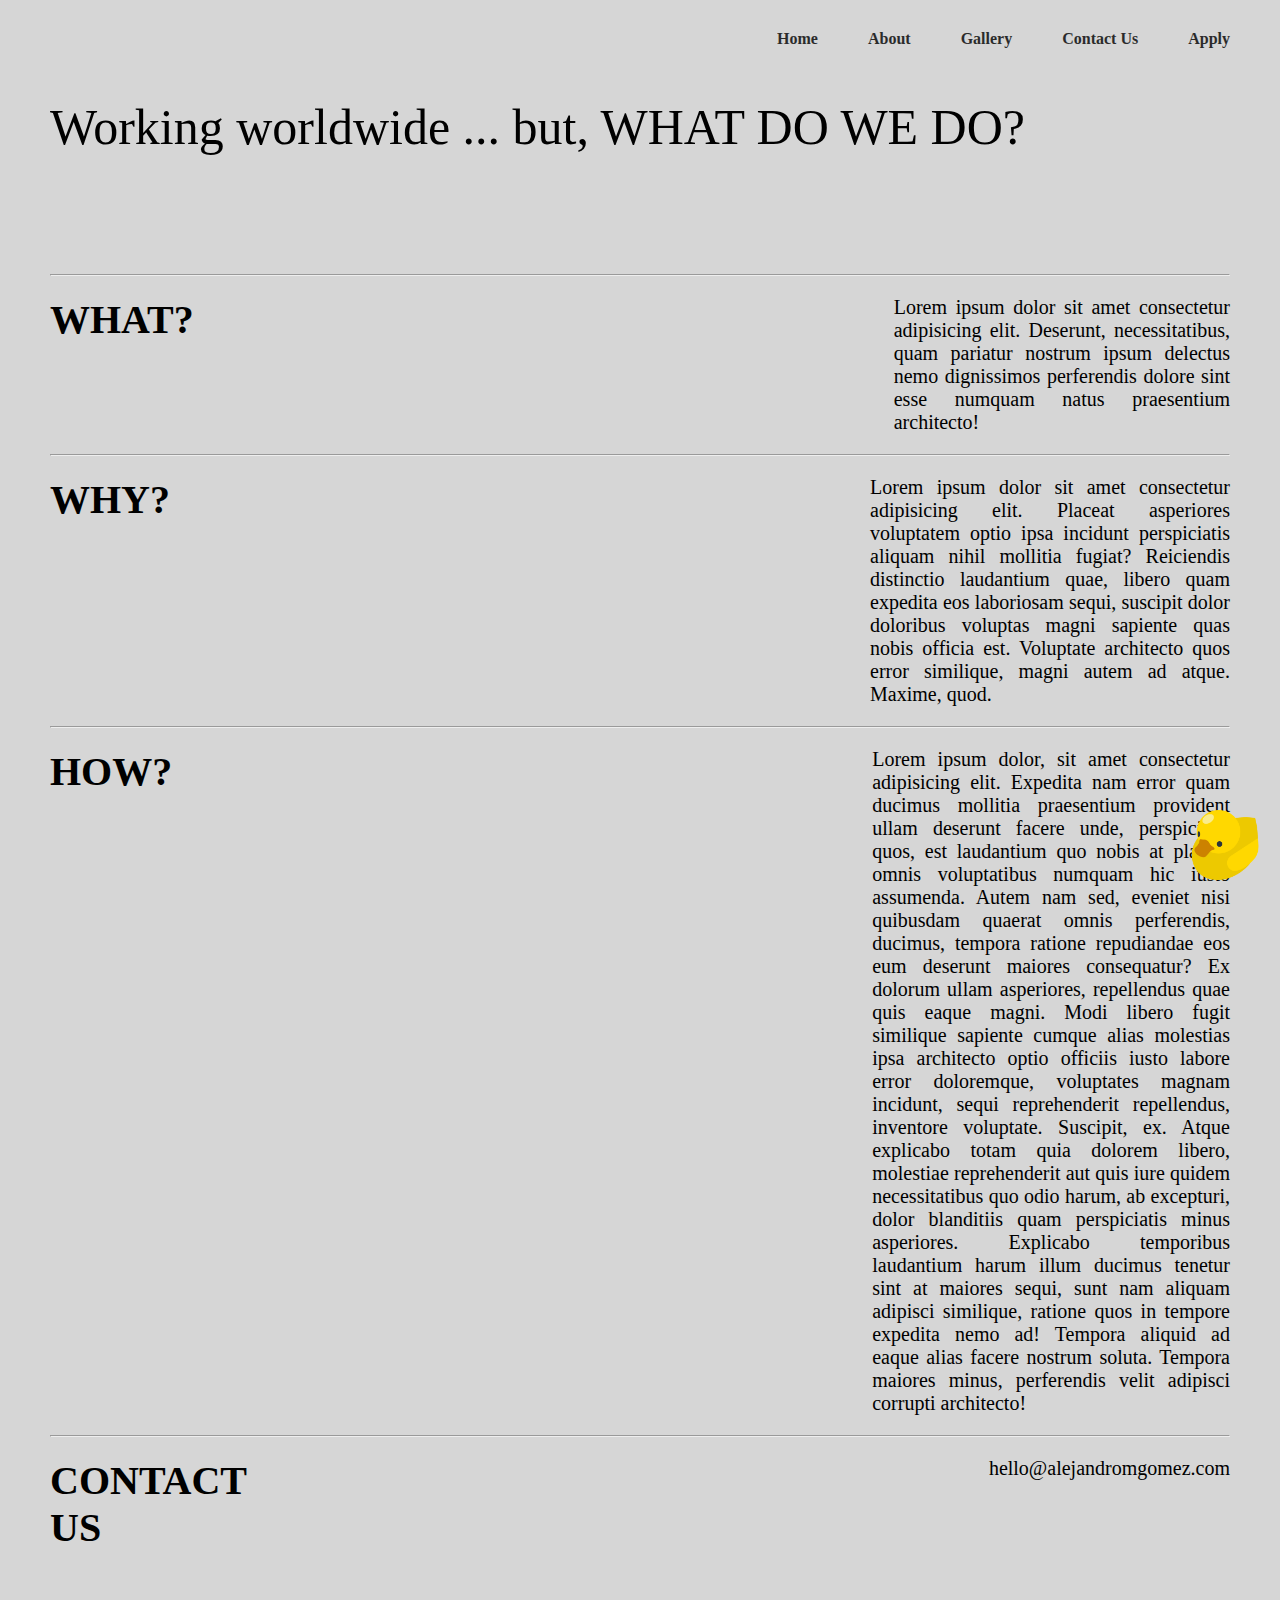
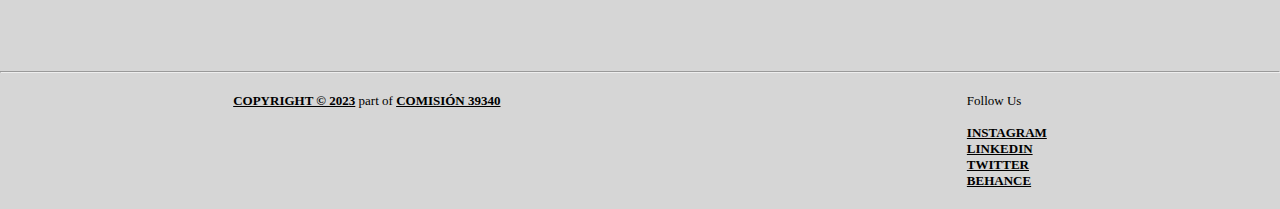
==== Secciones/about.html @ 1611b283 "Github upload" ====
<!DOCTYPE html>
<html lang="en">

<head>
    <meta charset="UTF-8">
    <meta http-equiv="X-UA-Compatible" content="IE=edge">
    <meta name="viewport" content="width=device-width, initial-scale=1.0">
    <link rel="stylesheet" href="../css/style.css">
    <link rel="preconnect" href="https://fonts.googleapis.com">
    <link rel="preconnect" href="https://fonts.gstatic.com" crossorigin>
    <link href="https://fonts.googleapis.com/css2?family=Inter:wght@400;700&display=swap" rel="stylesheet">
    <title>Alejandro M. Gómez | ABOUT</title>
</head>

<body>
    <header>
        <nav>
            <!-- <a href="./index.html"><img src="" alt="Logo" width="" height=""></a> -->
            <ul class="ul-padre">
                <li class="ul-hijo"><a href="../index.html">Home</a></li>
                <li class="ul-hijo"><a href="./about.html">About</a></li>
                <li class="ul-hijo"><a href="./gallery.html">Gallery</a></li>
                <li class="ul-hijo"><a href="./contact-us.html">Contact Us</a></li>
                <li class="ul-hijo"><a href="./jobs.html">Apply</a></li>
            </ul>
        </nav>
    </header>
    <main>
        <div class="texto-inicial-general">
            <h5>Working worldwide ... but, WHAT DO WE DO?
            </h5>
        </div>
        <br>
        <div class="AboutFlex">
            <hr>
            <div class="QuestionsFlex">
                <div>WHAT?</div>
                <div class="AnswersFlex">Lorem ipsum dolor sit amet consectetur adipisicing elit. Deserunt,
                    necessitatibus, quam pariatur
                    nostrum ipsum delectus nemo dignissimos perferendis dolore sint esse numquam natus praesentium
                    architecto!</div>
            </div>
            <hr>
            <div class="QuestionsFlex">
                <div>WHY?</div>
                <div class="AnswersFlex">Lorem ipsum dolor sit amet consectetur adipisicing elit. Placeat asperiores
                    voluptatem optio ipsa
                    incidunt perspiciatis aliquam nihil mollitia fugiat? Reiciendis distinctio laudantium quae,
                    libero
                    quam expedita eos laboriosam sequi, suscipit dolor doloribus voluptas magni sapiente quas nobis
                    officia est. Voluptate architecto quos error similique, magni autem ad atque. Maxime, quod.
                </div>
            </div>
            <hr>
            <div class="QuestionsFlex">
                <div>HOW?</div>
                <div class="AnswersFlex">Lorem ipsum dolor, sit amet consectetur adipisicing elit. Expedita nam
                    error quam ducimus mollitia
                    praesentium provident ullam deserunt facere unde, perspiciatis quos, est laudantium quo nobis at
                    placeat omnis voluptatibus numquam hic iusto assumenda. Autem nam sed, eveniet nisi quibusdam
                    quaerat omnis perferendis, ducimus, tempora ratione repudiandae eos eum deserunt maiores
                    consequatur? Ex dolorum ullam asperiores, repellendus quae quis eaque magni. Modi libero fugit
                    similique sapiente cumque alias molestias ipsa architecto optio officiis iusto labore error
                    doloremque, voluptates magnam incidunt, sequi reprehenderit repellendus, inventore voluptate.
                    Suscipit, ex. Atque explicabo totam quia dolorem libero, molestiae reprehenderit aut quis iure
                    quidem necessitatibus quo odio harum, ab excepturi, dolor blanditiis quam perspiciatis minus
                    asperiores. Explicabo temporibus laudantium harum illum ducimus tenetur sint at maiores sequi,
                    sunt
                    nam aliquam adipisci similique, ratione quos in tempore expedita nemo ad! Tempora aliquid ad
                    eaque
                    alias facere nostrum soluta. Tempora maiores minus, perferendis velit adipisci corrupti
                    architecto!
                </div>
            </div>
            <hr>
            <div class="QuestionsFlex">
                <div>CONTACT US</div>
                <div class="AnswersFlex">hello@alejandromgomez.com</div>
            </div>
        </div>
        <div>
            <img id="contacto" src="../Recursos/Imagenes/rubber-duck.png" alt="Botón de contacto"
                onclick="window.location.href='contact-us.html'">
        </div>
    </main>
    <footer>
        <hr>
        <div class="UlFooterFlex">
            <div>
                <ul class="UlFooter2">
                    <li><span class="FooterNegrita">COPYRIGHT &copy 2023</span> part of <span
                            class="FooterNegrita">COMISIÓN
                            39340</span></li>
                </ul>
            </div>
            <div>
                <ul class="UlFooter3">
                    <li>Follow Us</li>
                    <br>
                    <li class="FooterNegrita"><a href="#" target="_blank">INSTAGRAM</a></li>
                    <li class="FooterNegrita"><a href="#" target="_blank">LINKEDIN</a></li>
                    <li class="FooterNegrita"><a href="#" target="_blank">TWITTER</a></li>
                    <li class="FooterNegrita"><a href="#" target="_blank">BEHANCE</a></li>
                </ul>
            </div>
        </div>
    </footer>
</body>

</html>
---- css/style.css ----
/* Reseteo */
* {
    margin: 0;
    padding: 0;
}

/* Fuentes */

/* CÓDIGO */
/* General */  
body {
    background-color: #d6d6d6;
    z-index: -1;
}

/* LOGO */

/* HEADER & NAV BAR*/
.ul-padre {
    display: flex;
    flex-direction: row;
    flex-wrap: nowrap;
    justify-content: flex-end;
    margin-right: 50px;
    margin-left: 50px;
    margin-top: 30px;
    margin-bottom: 30px;
    font-family: 'Emilea';
    font-weight: bold;
    align-items: center;
    opacity: 80%;
}

.ul-hijo {
    margin-left: 50px;
    list-style: none;
    transition: transform 0.5s ease;
}

.ul-hijo:hover {
    transform: scale(1.3);
}

a {
    text-decoration: none;
    color: #000000;
}


/* GALERÍA HOME */
.contenedor-home {
    margin: 0 auto;
    width: 100%;
}

.contenedor-home-txt {
    animation: myAnim 2s ease 0s 1 normal forwards;
}

h1 {
    position: relative;
    font-family: 'Emilea';
    font-size: 50px;
    font-weight: normal;
    text-align: left;
    color: #000000;
    margin-top: 50px;
    margin-left: 50px;
    margin-right: 50px;
    margin-bottom: 0px;
}

.galeria-home {
    display: flex;
    flex-direction: row;
    width: 100%;
    height: 38vh;
    position: absolute;
    bottom: 0;
    animation: myAnim 2s ease 0s 1 normal forwards;
}

.imagen {
    flex: 1;
    height: 100%;
    background-position: center;
    background-size: cover;
    background-repeat: none;
    transition: flex 1.2s ease;
}

.imagen:hover {
    flex: 7;
}

/* Imágenes */
.imagen-1 {
    background-image: url(../Recursos/Imagenes/ELAIA005.jpg);
}

.imagen-3 {
    background-image: url(../Recursos/Imagenes/Fachada\ patio\ aerea.jpg);
}

.imagen-4 {
    background-image: url(../Recursos/Imagenes/001_PNG.png);
}

.imagen-5 {
    background-image: url(../Recursos/Imagenes/CAM001_Behance.jpg);
}

.imagen-6 {
    background-image: url(../Recursos/Imagenes/CAM001_DAY_Behance.jpg);
}

.imagen-9 {
    background-image: url(../Recursos/Imagenes/CAM005_Behance.jpg);
}

.imagen-10 {
    background-image: url(../Recursos/Imagenes/SUITE.jpg);
}

/* GRID GALERIA */
.grid-padre {
    display: grid;
    grid-auto-columns: 1fr;
    grid-template-columns: 1fr 1fr 1fr 1fr 1fr;
    grid-template-rows: 380px 380px 380px 380px 380px 380px;
    gap: 0px 0px;
}

.h2 {
    font-family: 'Emilea';
    display: flex;
    flex-direction: column;
    justify-content: center;
    align-items: center;
}

.h3 {
    font-family: 'Emilea';
    display: flex;
    flex-direction: column;
    justify-content: center;
    align-items: center;
}

.h3-tour {
    font-family: 'Emilea';
    display: flex;
    flex-direction: column;
    justify-content: center;
    align-items: center;
}

.grid-imagen {
    object-fit: cover;
    height: 100%;
    width: 100%;
    transition: transform 0.5s ease;
    animation: myAnim 2s ease 0s 1 normal forwards;
}

.grid-imagen:hover {
    filter: grayscale(100%);
}

/* GRID FORMULARIO */
.grid-contacto {
    display: grid;
    grid-template-columns: 100%;
    grid-template-rows: 100%;
    grid-auto-columns: 1fr;
    gap: 0px 0px;
    grid-auto-flow: row;
    grid-template-areas:
        "formulario";
}

.formulario {
    display: flex;
    flex-direction: column;
    align-items: center;
    font-family: 'Emilea';
    font-size: 15px;
    font-weight: normal;
    text-align: left;
    text-transform: uppercase;
    animation: myAnim 2s ease 0s 1 normal forwards;
}

h2 {
    font-size: 12px;
    font-weight: lighter;
    opacity: 50%;
}

p {
    padding-top: 10px;
    transition: transform 0.5s ease;
}

p:hover {
    transform: scale(1.1);
}

.p {
    padding-top: 10px;
    transition: transform 0.5s ease;
}

.p:hover {
    transform: scale(1.1);
}

.h1-contacto {
    position: relative;
    font-family: 'Emilea';
    font-size: 50px;
    font-weight: normal;
    text-align: justify;
    color: #000000;
    margin-top: 200px;
    margin-left: 50px;
    margin-right: 50px;
    margin-bottom: 0px;

    transition: transform 0.5s ease;
}

.h1-contacto:hover {
    transform: scale(1.1);
}

.formulario h2 {
    margin-top: 10px;
    padding-top: 50px;
}

/* Imágenes Contact */
.imgs-contact-1 {
    position: fixed;
    bottom: 260px;
    right: 200px;
    z-index: 9999;
    max-width: 500px;
}

.imgs-contact-2 {
    position: fixed;
    bottom: 400px;
    right: 1650px;
    z-index: 9999;
    max-width: 330px;
}

.imgs-contact-3 {
    position: fixed;
    bottom: -60px;
    right: 1200px;
    z-index: 9999;
    max-width: 500px;
}

.imgs-contact-4 {
    position: fixed;
    bottom: 500px;
    right: 1375px;
    z-index: 9999;
    max-width: 350px;
}

.imgs-contact-5 {
    position: fixed;
    bottom: 150px;
    right: -100px;
    z-index: 9999;
    max-width: 350px;
}

/* Animations */
.imgs-contact-1,
.imgs-contact-2,
.imgs-contact-3,
.imgs-contact-4,
.imgs-contact-5 {
    z-index: 9999;
    animation: myAnim 3s ease 0s 1 normal forwards;
}

.imgs-contact-1:hover {
    filter: grayscale(100%);
}

.imgs-contact-2:hover {
    filter: grayscale(100%);
}

.imgs-contact-3:hover {
    filter: grayscale(100%);
}

.imgs-contact-4:hover {
    filter: grayscale(100%);
}

.imgs-contact-5:hover {
    filter: grayscale(100%);
}




/* Unicode */
/* \2192 */

.link {
    text-align: center;
}

.link:hover:before {
    content: "";
    display: inline-block;
    width: 15px;
    /* ajusta el ancho de la imagen */
    height: 15px;
    /* ajusta la altura de la imagen */
    margin-right: 10px;
    /* ajusta la distancia entre la imagen y el texto */
    background-image: url(../Recursos/Imagenes/behance15px.png);
    /* ruta a tu imagen del logo de Behance */
    opacity: 50%;
}

.link-instagram {
    text-align: center;
}

.link-instagram:hover:before {
    content: "";
    display: inline-block;
    width: 15px;
    /* ajusta el ancho de la imagen */
    height: 15px;
    /* ajusta la altura de la imagen */
    margin-right: 10px;
    /* ajusta la distancia entre la imagen y el texto */
    background-image: url(../Recursos/Imagenes/instagram15px.png);
    /* ruta a tu imagen del logo de Behance */
    opacity: 50%;
}


/* FOOTER */
.UlFooter {
    font-family: 'Emilea';
    font-size: small;
    font-weight: bold;
    margin-top: 20px;
    margin-bottom: 20px;
    text-align: center;
    position: relative;
    bottom: 0;
}

.UlFooterFlex {
    display: flex;
    flex-direction: row;
    justify-content: space-around;
}

.UlFooter2 {
    display: flex;
    flex-direction: row;
    justify-content: space-evenly;
    font-family: 'Emilea';
    list-style: none;
    font-size: small;
    margin-top: 20px;
    margin-bottom: 20px;
    animation: myAnim 2s ease 0s 1 normal forwards;
}

.UlFooter3 {
    font-family: 'Emilea';
    list-style: none;
    font-size: small;
    margin-top: 20px;
    margin-bottom: 20px;
    animation: myAnim 2s ease 0s 1 normal forwards;
}

.FooterNegrita {
    font-weight: bolder;
    text-decoration: underline;
    transition: transform 0.5s ease;
}

.FooterNegrita:hover {
    transform: scale(1.1);
}

.FooterIndex {
    padding-top: 100px;
    animation: myAnim 2s ease 0s 1 normal forwards;
}

#contacto {
    position: fixed;
    bottom: 20px;
    right: 20px;
    cursor: pointer;
    z-index: 9999;
    width: 70px;
    height: 70px;
    transition: transform 0.5s ease;
}

#contacto:hover {
    transform: scale(1.2);
}


/* APPLY */
.wrapper {
    height: 80vh;
    /*This part is important for centering*/
    display: grid;
    place-items: center;
}

.typing-demo {
    width: 20ch;
    animation: typing 3s steps(22), blink .5s step-end infinite alternate;
    white-space: nowrap;
    overflow: hidden;
    border-right: 3px solid;
    font-family: 'Emilea';
    font-size: 3em;
    font-weight: 500;
}

.cara-triste:hover::before {
    content: "😭";
}


/* ABOUT */

h5 {
    font-weight: lighter;
    padding-top: 20px;
    font-size: 50px;
}

.texto-hover-cambio {
    grid-area: design;
    font-family: 'Emilea';
    font-weight: lighter;
    font-size: 40px;
    text-align: center;
    color: white;
    padding-top: 73px;
    transition: transform 0.5s ease;
}

.texto-hover-cambio:hover {
    transform: scale(1.3);
}

.AboutFlex {
    display: flex;
    flex-direction: column;
    margin-left: 50px;
    margin-right: 50px;
    margin-top: 100px;
    margin-bottom: 100px;
    font-family: 'Emilea';
    animation: myAnim 2s ease 0s 1 normal forwards;
}

.QuestionsFlex {
    display: flex;
    justify-content: space-between;
    align-items: flex-start;
    margin-top: 20px;
    margin-bottom: 20px;
    font-size: 40px;
    font-weight: bolder;
    transition: transform 0.5s ease;
}

.QuestionsFlex:hover {
    transform: scale(1.02);
}

.AnswersFlex {
    margin-left: 700px;
    text-align: justify;
    font-size: 20px;
    font-weight: lighter;
}

.texto-inicial-general {
    grid-area: texto-inicial-general;
    font-family: 'Emilea';
    font-weight: lighter;
    font-size: 100px;
    display: flex;
    flex-direction: row;
    padding-left: 50px;
    animation: myAnim 2s ease 0s 1 normal forwards;
}

.h4 {
    display: flex;
    flex-direction: row;
    font-family: 'Emilea';
    font-size: 40px;
    text-align: left;
    font-weight: lighter;
    color: aliceblue;
    padding: 350px 30px 50px 50px;
}


/* KEYFRAMES */
@keyframes myAnim {
    0% {
        transform: scale(0.5);
    }

    100% {
        transform: scale(1);
    }
}

@keyframes typing {
    from {
        width: 0
    }
}

@keyframes blink {
    50% {
        border-color: transparent
    }
}
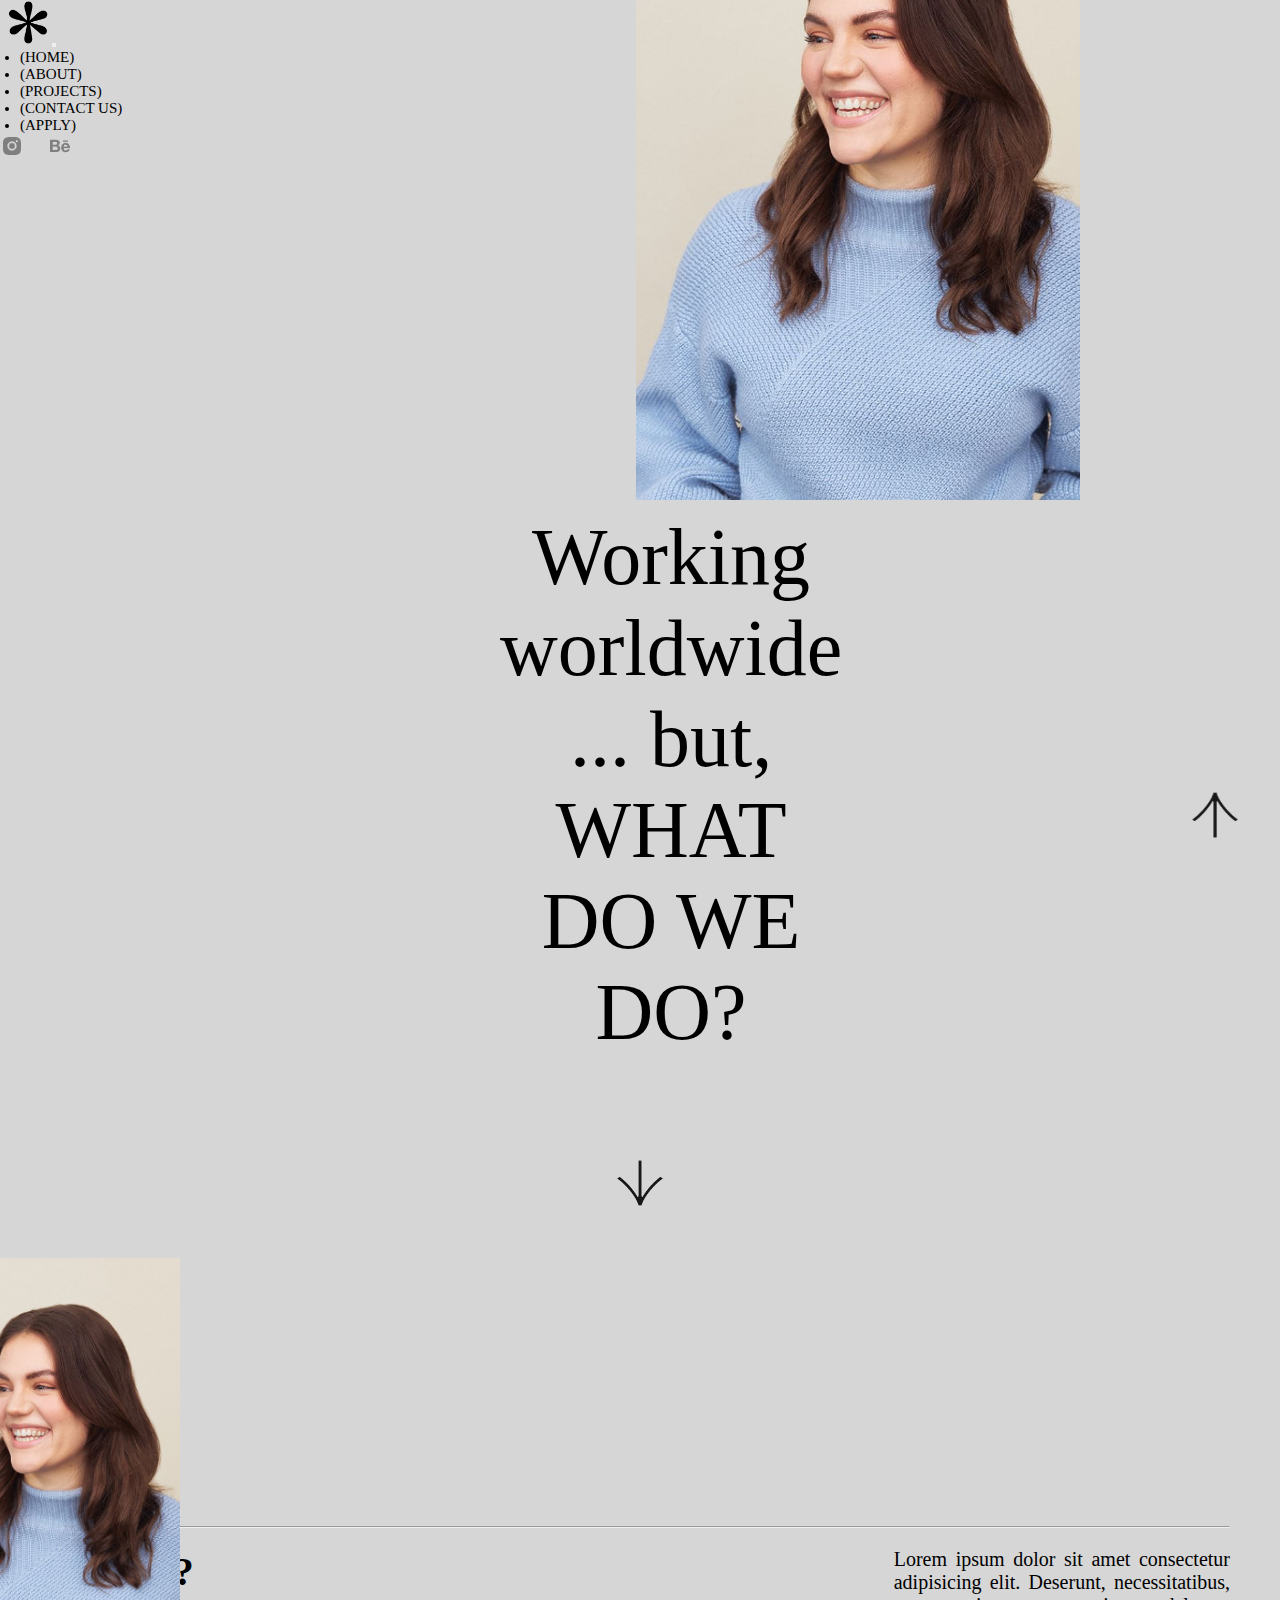
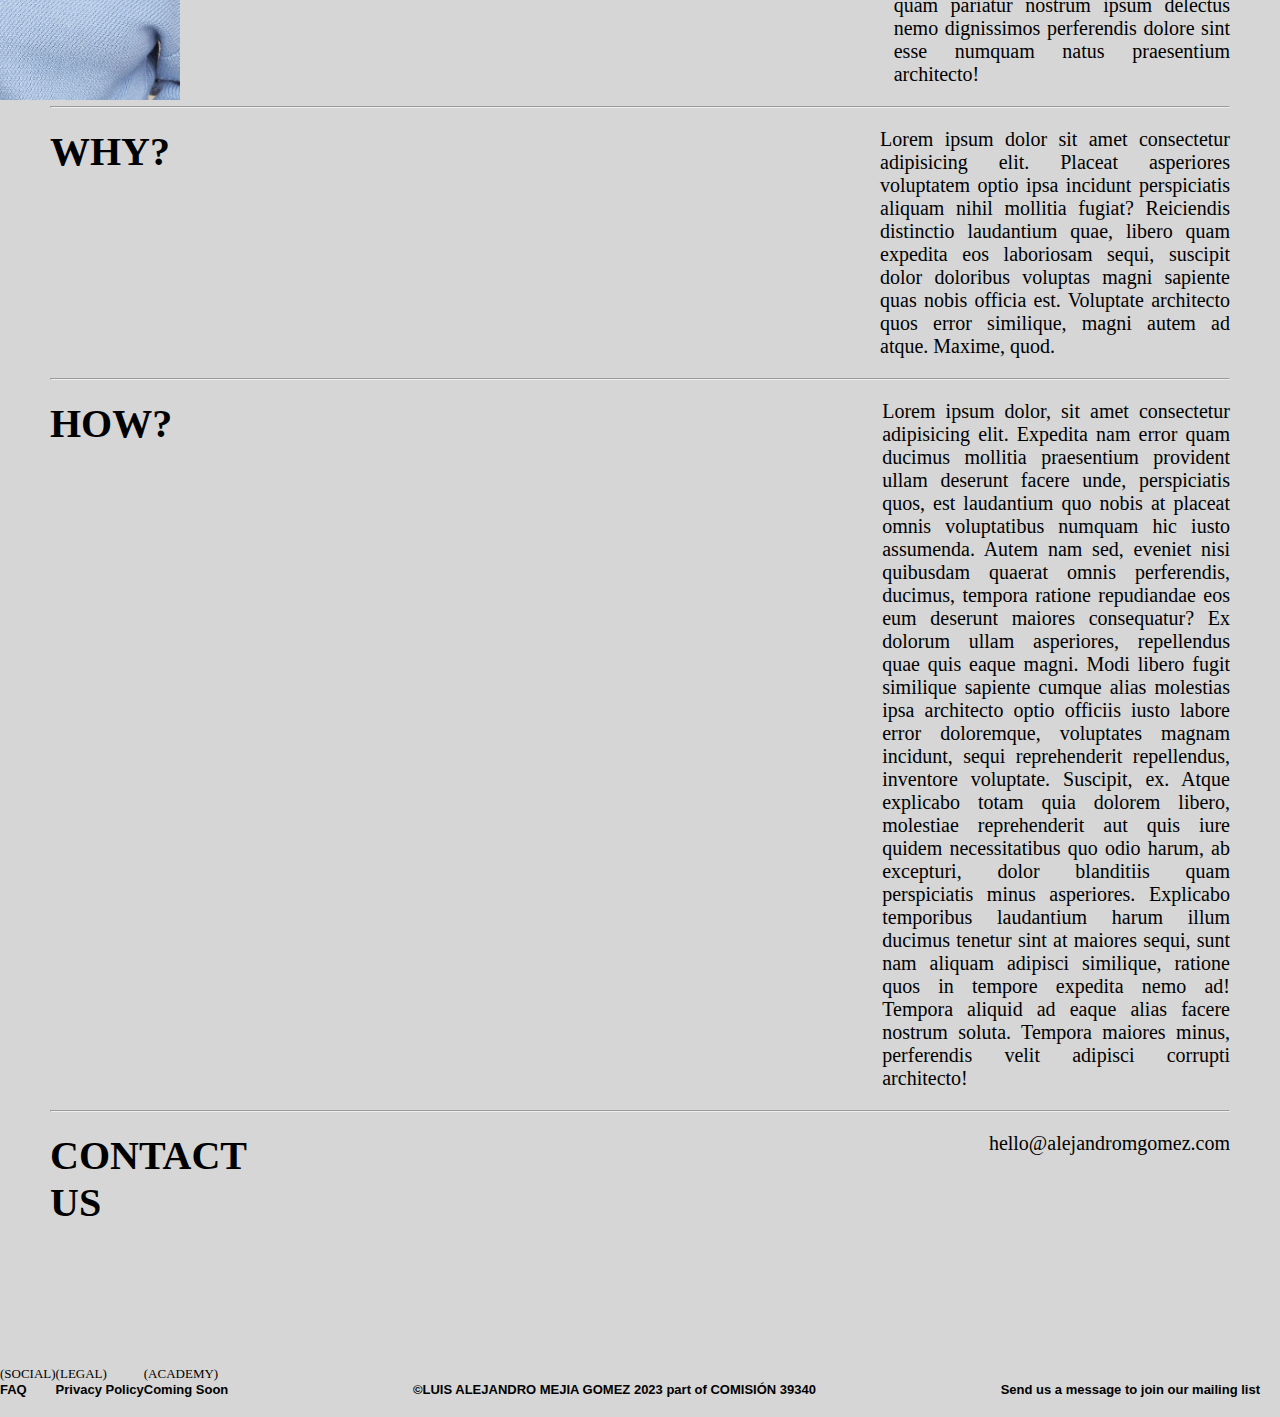
==== commit ce3f7089: "Actualizacion de HTML & CSS" ====
--- a/Secciones/about.html
+++ b/Secciones/about.html
@@ -9,29 +9,73 @@
     <link rel="preconnect" href="https://fonts.googleapis.com">
     <link rel="preconnect" href="https://fonts.gstatic.com" crossorigin>
     <link href="https://fonts.googleapis.com/css2?family=Inter:wght@400;700&display=swap" rel="stylesheet">
-    <title>Alejandro M. Gómez | ABOUT</title>
+    <link href="https://cdn.jsdelivr.net/npm/bootstrap@5.3.0-alpha3/dist/css/bootstrap.min.css" rel="stylesheet"
+        integrity="sha384-KK94CHFLLe+nY2dmCWGMq91rCGa5gtU4mk92HdvYe+M/SXH301p5ILy+dN9+nJOZ" crossorigin="anonymous">
+    <title>(ABOUT)</title>
 </head>
 
 <body>
     <header>
-        <nav>
-            <!-- <a href="./index.html"><img src="" alt="Logo" width="" height=""></a> -->
-            <ul class="ul-padre">
-                <li class="ul-hijo"><a href="../index.html">Home</a></li>
-                <li class="ul-hijo"><a href="./about.html">About</a></li>
-                <li class="ul-hijo"><a href="./gallery.html">Gallery</a></li>
-                <li class="ul-hijo"><a href="./contact-us.html">Contact Us</a></li>
-                <li class="ul-hijo"><a href="./jobs.html">Apply</a></li>
-            </ul>
-        </nav>
+        <div id="sobre-nosotros-inicio">
+            <nav class="navbar navbar-expand-lg bg-body-tertiary">
+                <div class="container-fluid">
+                    <a class="navbar-brand burger-txt" href="../index.html">&nbsp;&nbsp;<img
+                            src="../Recursos/Imagenes/Asterisco.png" class="rotate" alt="" width="40px"></a>
+                    <button class="navbar-toggler" type="button" data-bs-toggle="collapse" data-bs-target="#navbarText"
+                        aria-controls="navbarText" aria-expanded="false" aria-label="Toggle navigation">
+                        <span class="navbar-toggler-icon"></span>
+                    </button>
+                    <div class="collapse navbar-collapse" id="navbarText">
+                        <ul class="navbar-nav me-auto mb-2 mb-lg-0 burger-txt-sls">
+                            <li class="nav-item">
+                                <a class="nav-link active" aria-current="page" href="../index.html">(HOME)</a>
+                            </li>
+                            <li class="nav-item">
+                                <a class="nav-link" href="./about.html">(ABOUT)</a>
+                            </li>
+                            <li class="nav-item">
+                                <a class="nav-link" href="./projects.html">(PROJECTS)</a>
+                            </li>
+                            <li class="nav-item">
+                                <a class="nav-link" href="./contact-us.html">(CONTACT US)</a>
+                            </li>
+                            <li class="nav-item">
+                                <a class="nav-link" href="./jobs.html">(APPLY)</a>
+                            </li>
+                        </ul>
+                        <span class="navbar-text">
+                            <a href="https://www.instagram.com/domo.studio/" class="burger-icons" target="_blank"><img
+                                    src="[data-uri]" /></a>
+                            <a href="https://www.behance.net/domostco" class="burger-icons"><img
+                                    src="[data-uri]" /></a>
+                        </span>
+                    </div>
+                </div>
+            </nav>
+        </div>
     </header>
     <main>
+        <div>
+            <div>
+                <img src="../Recursos/Imagenes/Team Member 01.JPG" class="imgs-contact-9" alt="Team Member 01">
+            </div>
+            <div>
+                <img src="../Recursos/Imagenes/Team Member 02.JPG" class="imgs-contact-7" alt="Team Member 02">
+            </div>
+            <div>
+                <img src="../Recursos/Imagenes/Team Member 01.JPG" class="imgs-contact-8" alt="Team Member 03">
+            </div>
+        </div>
         <div class="texto-inicial-general">
-            <h5>Working worldwide ... but, WHAT DO WE DO?
-            </h5>
+            <h1 class="contenedor-home-txt-about">Working worldwide ... but, WHAT DO WE DO?
+            </h1>
+        </div>
+        <div class="contenedor-arrow">
+            <a href="#sobre-nosotros" class="arrow-about"><img src="../Recursos/Imagenes/ARROW.png" alt="" width="50px"
+                    height="50px"></a>
         </div>
         <br>
-        <div class="AboutFlex">
+        <div class="AboutFlex" id="sobre-nosotros">
             <hr>
             <div class="QuestionsFlex">
                 <div>WHAT?</div>
@@ -42,7 +86,7 @@
             </div>
             <hr>
             <div class="QuestionsFlex">
-                <div>WHY?</div>
+                <div>WHY?&nbsp;</div>
                 <div class="AnswersFlex">Lorem ipsum dolor sit amet consectetur adipisicing elit. Placeat asperiores
                     voluptatem optio ipsa
                     incidunt perspiciatis aliquam nihil mollitia fugiat? Reiciendis distinctio laudantium quae,
@@ -53,7 +97,7 @@
             </div>
             <hr>
             <div class="QuestionsFlex">
-                <div>HOW?</div>
+                <div>HOW?&nbsp;</div>
                 <div class="AnswersFlex">Lorem ipsum dolor, sit amet consectetur adipisicing elit. Expedita nam
                     error quam ducimus mollitia
                     praesentium provident ullam deserunt facere unde, perspiciatis quos, est laudantium quo nobis at
@@ -75,36 +119,59 @@
             <hr>
             <div class="QuestionsFlex">
                 <div>CONTACT US</div>
-                <div class="AnswersFlex">hello@alejandromgomez.com</div>
+                <div class="AnswersFlex"><a class="bootstrap-foot" href="mailto:hello@alejandromgomez.com">hello@alejandromgomez.com</a></div>
             </div>
         </div>
         <div>
-            <img id="contacto" src="../Recursos/Imagenes/rubber-duck.png" alt="Botón de contacto"
-                onclick="window.location.href='contact-us.html'">
+            <a href="#sobre-nosotros-inicio" id="contacto"><img src="../Recursos/Imagenes/ARROW UP.png"
+                    alt="Volver Arriba" width="50px" height="50px"></a>
+        </div>
+        <div>
+            <a href="https://www.youtube.com/watch?v=GBIIQ0kP15E&ab_channel=SheeshBruhSubscribeBro" target="_blank"><img
+                    class="meme" src="../Recursos/Imagenes/Black label.png" alt="Meme"></a>
         </div>
     </main>
     <footer>
-        <hr>
-        <div class="UlFooterFlex">
-            <div>
-                <ul class="UlFooter2">
-                    <li><span class="FooterNegrita">COPYRIGHT &copy 2023</span> part of <span
-                            class="FooterNegrita">COMISIÓN
-                            39340</span></li>
-                </ul>
+        <div class="UlFooterMasterFlex">
+            <div class="UlFooterFlex">
+                <div>
+                    <ul class="UlFooter3">
+                        <li>(SOCIAL)</li>
+                        <li class="NegritaFooter">FAQ</li>
+                    </ul>
+                </div>
+                <div>
+                    <ul class="UlFooter3">
+                        <li>(LEGAL)</li>
+                        <li class="NegritaFooter">Privacy Policy</li>
+                    </ul>
+                </div>
+                <div>
+                    <ul class="UlFooter3">
+                        <li>(ACADEMY)</li>
+                        <li class="NegritaFooter">Coming Soon</li>
+                    </ul>
+                </div>
             </div>
-            <div>
-                <ul class="UlFooter3">
-                    <li>Follow Us</li>
-                    <br>
-                    <li class="FooterNegrita"><a href="#" target="_blank">INSTAGRAM</a></li>
-                    <li class="FooterNegrita"><a href="#" target="_blank">LINKEDIN</a></li>
-                    <li class="FooterNegrita"><a href="#" target="_blank">TWITTER</a></li>
-                    <li class="FooterNegrita"><a href="#" target="_blank">BEHANCE</a></li>
-                </ul>
+            <div class="UlFooterFlex2">
+                <div>
+                    <ul class="UlFooter2">
+                        <li class="NegritaFooter">&copy;LUIS ALEJANDRO MEJIA GOMEZ 2023 part of COMISIÓN 39340</li>
+                    </ul>
+                </div>
+            </div>
+            <div class="UlFooterFlex3">
+                <div>
+                    <ul class="UlFooter2">
+                        <li class="NegritaFooter">Send us a message to join our mailing list</li>
+                    </ul>
+                </div>
             </div>
         </div>
     </footer>
+    <script src="https://cdn.jsdelivr.net/npm/bootstrap@5.3.0-alpha3/dist/js/bootstrap.bundle.min.js"
+        integrity="sha384-ENjdO4Dr2bkBIFxQpeoTz1HIcje39Wm4jDKdf19U8gI4ddQ3GYNS7NTKfAdVQSZe"
+        crossorigin="anonymous"></script>
 </body>
 
 </html>--- a/css/style.css
+++ b/css/style.css
@@ -7,13 +7,38 @@
 /* Fuentes */
 
 /* CÓDIGO */
-/* General */  
+/* General */
 body {
     background-color: #d6d6d6;
     z-index: -1;
+    cursor: url('../Recursos/Imagenes/Dot.png'), auto;
 }
 
 /* LOGO */
+
+
+/* BOOTSTRAP EDIT */
+.burger-txt {
+    font-family: 'Emilea';
+    font-weight: bold;
+}
+
+.burger-txt-sls {
+    font-family: 'Emiliea';
+    font-weight: lighter;
+    font-size: 15px;
+}
+
+.burger-icons {
+    opacity: 40%;
+    padding-right: 20px;
+}
+
+.nav-item {
+    margin-left: 20px;
+    margin-right: 20px;
+}
+
 
 /* HEADER & NAV BAR*/
 .ul-padre {
@@ -46,15 +71,60 @@
     color: #000000;
 }
 
+.rotate {
+    animation: rotate 3s infinite linear;
+}
+
+@keyframes rotate {
+    0% {
+        transform: rotate(0deg);
+    }
+
+    100% {
+        transform: rotate(360deg)
+    }
+}
+
+/* TEAM */
+.img-team {
+    padding-left: 700px;
+    padding-top: 100px;
+    margin-bottom: 70px;
+    max-height: 800px;
+    z-index: 9999;
+}
 
 /* GALERÍA HOME */
-.contenedor-home {
-    margin: 0 auto;
-    width: 100%;
-}
 
 .contenedor-home-txt {
     animation: myAnim 2s ease 0s 1 normal forwards;
+    font-size: 50px;
+    text-align: center;
+    padding-top: 370px;
+    margin-bottom: 367px;
+}
+
+.contenedor-home-txt-about {
+    animation: myAnim 2s ease 0s 1 normal forwards;
+    font-size: 80px;
+    text-align: center;
+    margin-left: 500px;
+    margin-right: 500px;
+    padding-top: 200px;
+}
+
+.contenedor-arrow {
+    overflow: hidden;
+}
+
+.arrow-about {
+    display: flex;
+    flex-direction: row;
+    justify-content: center;
+    padding-top: 50px;
+    max-width: 100%;
+    animation: palpitar 0.7s ease-in-out infinite alternate;
+    margin: 50px;
 }
 
 h1 {
@@ -70,58 +140,6 @@
     margin-bottom: 0px;
 }
 
-.galeria-home {
-    display: flex;
-    flex-direction: row;
-    width: 100%;
-    height: 38vh;
-    position: absolute;
-    bottom: 0;
-    animation: myAnim 2s ease 0s 1 normal forwards;
-}
-
-.imagen {
-    flex: 1;
-    height: 100%;
-    background-position: center;
-    background-size: cover;
-    background-repeat: none;
-    transition: flex 1.2s ease;
-}
-
-.imagen:hover {
-    flex: 7;
-}
-
-/* Imágenes */
-.imagen-1 {
-    background-image: url(../Recursos/Imagenes/ELAIA005.jpg);
-}
-
-.imagen-3 {
-    background-image: url(../Recursos/Imagenes/Fachada\ patio\ aerea.jpg);
-}
-
-.imagen-4 {
-    background-image: url(../Recursos/Imagenes/001_PNG.png);
-}
-
-.imagen-5 {
-    background-image: url(../Recursos/Imagenes/CAM001_Behance.jpg);
-}
-
-.imagen-6 {
-    background-image: url(../Recursos/Imagenes/CAM001_DAY_Behance.jpg);
-}
-
-.imagen-9 {
-    background-image: url(../Recursos/Imagenes/CAM005_Behance.jpg);
-}
-
-.imagen-10 {
-    background-image: url(../Recursos/Imagenes/SUITE.jpg);
-}
-
 /* GRID GALERIA */
 .grid-padre {
     display: grid;
@@ -175,8 +193,7 @@
     grid-auto-columns: 1fr;
     gap: 0px 0px;
     grid-auto-flow: row;
-    grid-template-areas:
-        "formulario";
+    grid-template-areas: "formulario";
 }
 
 .formulario {
@@ -189,17 +206,18 @@
     text-align: left;
     text-transform: uppercase;
     animation: myAnim 2s ease 0s 1 normal forwards;
+    margin-bottom: 354px;
 }
 
 h2 {
-    font-size: 12px;
+    font-size: 5px;
     font-weight: lighter;
-    opacity: 50%;
+    opacity: 80%;
 }
 
 p {
     padding-top: 10px;
-    transition: transform 0.5s ease;
+    animation: myAnim 2s ease 0s 1 normal forwards;
 }
 
 p:hover {
@@ -218,16 +236,15 @@
 .h1-contacto {
     position: relative;
     font-family: 'Emilea';
-    font-size: 50px;
+    font-size: 100px;
     font-weight: normal;
     text-align: justify;
     color: #000000;
-    margin-top: 200px;
+    margin-top: 350px;
     margin-left: 50px;
     margin-right: 50px;
     margin-bottom: 0px;
-
-    transition: transform 0.5s ease;
+    animation: myAnim 2s ease 0s 1 normal forwards;
 }
 
 .h1-contacto:hover {
@@ -239,45 +256,191 @@
     padding-top: 50px;
 }
 
+/* Imágenes Index */
+.imgs-home-1,
+.imgs-home-2,
+.imgs-home-3,
+.imgs-home-4,
+.imgs-home-5,
+.imgs-home-6,
+.imgs-home-7,
+.imgs-home-8,
+.imgs-home-9,
+.imgs-home-10,
+.imgs-home-11,
+.imgs-home-12,
+.imgs-home-13,
+.imgs-home-14,
+.imgs-home-15 {
+    position: fixed;
+    z-index: 9999;
+    max-width: 223px;
+}
+
+.imgs-home-1 {
+    bottom: 632px;
+    right: -35px;
+}
+
+.imgs-home-2 {
+    bottom: -5px;
+    right: 400px;
+}
+
+.imgs-home-3 {
+    bottom: 138px;
+    right: 1272px;
+}
+
+.imgs-home-4 {
+    bottom: 608px;
+    right: 1400px;
+}
+
+.imgs-home-5 {
+    bottom: 80px;
+    right: 872px;
+}
+
+.imgs-home-6 {
+    bottom: 650px;
+    right: 800px;
+}
+
+.imgs-home-7 {
+    bottom: 563px;
+    right: 472px;
+}
+
+.imgs-home-8 {
+    bottom: 611px;
+    right: 901px;
+}
+
+.imgs-home-9 {
+    bottom: 108px;
+    right: 650px;
+}
+
+.imgs-home-10 {
+    bottom: 302px;
+    right: 142px;
+}
+
+.imgs-home-11 {
+    bottom: 494px;
+    right: 262px;
+}
+
+.imgs-home-12 {
+    bottom: 418px;
+    right: 1649px;
+}
+
+.imgs-home-13 {
+    bottom: 650px;
+    right: 1214px;
+}
+
+.imgs-home-14 {
+    bottom: 74px;
+    right: 1592px;
+}
+
+.imgs-home-15 {
+    bottom: 321px;
+    right: 1467px;
+}
+
+.imgs-home-1,
+.imgs-home-2,
+.imgs-home-3,
+.imgs-home-4,
+.imgs-home-5,
+.imgs-home-6,
+.imgs-home-7,
+.imgs-home-8,
+.imgs-home-9,
+.imgs-home-10,
+.imgs-home-11,
+.imgs-home-12,
+.imgs-home-13,
+.imgs-home-14,
+.imgs-home-15 {
+    animation: myAnim 3s ease 0s 1 normal forwards;
+}
+
 /* Imágenes Contact */
 .imgs-contact-1 {
     position: fixed;
-    bottom: 260px;
-    right: 200px;
-    z-index: 9999;
-    max-width: 500px;
+    bottom: 108px;
+    right: 472px;
+    z-index: 9999;
+    max-width: 223px;
 }
 
 .imgs-contact-2 {
     position: fixed;
-    bottom: 400px;
-    right: 1650px;
-    z-index: 9999;
-    max-width: 330px;
+    bottom: 200px;
+    right: 1580px;
+    z-index: 9999;
+    max-width: 500px;
 }
 
 .imgs-contact-3 {
     position: fixed;
-    bottom: -60px;
-    right: 1200px;
-    z-index: 9999;
-    max-width: 500px;
+    bottom: 150px;
+    right: 1183px;
+    z-index: 9999;
+    max-width: 200px;
 }
 
 .imgs-contact-4 {
     position: fixed;
-    bottom: 500px;
-    right: 1375px;
-    z-index: 9999;
-    max-width: 350px;
+    bottom: 669px;
+    right: 1056px;
+    z-index: 9999;
+    max-width: 396px;
 }
 
 .imgs-contact-5 {
     position: fixed;
-    bottom: 150px;
-    right: -100px;
-    z-index: 9999;
-    max-width: 350px;
+    bottom: 200px;
+    right: 0px;
+    z-index: 9999;
+    max-width: 300px;
+}
+
+.imgs-contact-6 {
+    position: absolute;
+    bottom: 600px;
+    right: 200px;
+    z-index: -1;
+    max-width: 444px;
+}
+
+.imgs-contact-7 {
+    position: absolute;
+    bottom: 0px;
+    right: 1350px;
+    z-index: -1;
+    max-width: 450px;
+}
+
+.imgs-contact-8 {
+    position: absolute;
+    bottom: -800px;
+    right: 1100px;
+    z-index: -1;
+    max-width: 300px;
+}
+
+.imgs-contact-9 {
+    position: absolute;
+    bottom: 400px;
+    right: 200px;
+    z-index: -1;
+    max-width: 444px;
 }
 
 /* Animations */
@@ -285,32 +448,18 @@
 .imgs-contact-2,
 .imgs-contact-3,
 .imgs-contact-4,
-.imgs-contact-5 {
+.imgs-contact-5,
+.imgs-contact-8 {
     z-index: 9999;
     animation: myAnim 3s ease 0s 1 normal forwards;
 }
 
-.imgs-contact-1:hover {
-    filter: grayscale(100%);
-}
-
-.imgs-contact-2:hover {
-    filter: grayscale(100%);
-}
-
-.imgs-contact-3:hover {
-    filter: grayscale(100%);
-}
-
-.imgs-contact-4:hover {
-    filter: grayscale(100%);
-}
-
-.imgs-contact-5:hover {
-    filter: grayscale(100%);
-}
-
-
+.imgs-contact-6,
+.imgs-contact-7,
+.imgs-contact-9 {
+    z-index: -1;
+    animation: myAnim 3s ease 0s 1 normal forwards;
+}
 
 
 /* Unicode */
@@ -365,10 +514,30 @@
     bottom: 0;
 }
 
+.UlFooterMasterFlex {
+    display: flex;
+    flex-direction: row;
+    justify-content: space-between;
+    align-items: flex-end;
+    margin-right: 20px;
+}
+
 .UlFooterFlex {
     display: flex;
     flex-direction: row;
-    justify-content: space-around;
+    justify-content: flex-start;
+}
+
+.UlFooterFlex2 {
+    display: flex;
+    flex-direction: row;
+    justify-content: center;
+}
+
+.UlFooterFlex3 {
+    display: flex;
+    flex-direction: row;
+    justify-content: flex-end;
 }
 
 .UlFooter2 {
@@ -392,12 +561,6 @@
     animation: myAnim 2s ease 0s 1 normal forwards;
 }
 
-.FooterNegrita {
-    font-weight: bolder;
-    text-decoration: underline;
-    transition: transform 0.5s ease;
-}
-
 .FooterNegrita:hover {
     transform: scale(1.1);
 }
@@ -409,26 +572,27 @@
 
 #contacto {
     position: fixed;
-    bottom: 20px;
+    bottom: 40px;
     right: 20px;
     cursor: pointer;
     z-index: 9999;
     width: 70px;
     height: 70px;
-    transition: transform 0.5s ease;
-}
-
-#contacto:hover {
-    transform: scale(1.2);
-}
-
+    animation: palpitar 0.7s ease-in-out infinite alternate;
+}
+
+.NegritaFooter {
+    font-family: 'Lucida Sans', 'Lucida Sans Regular', 'Lucida Grande', 'Lucida Sans Unicode', Geneva, Verdana, sans-serif;
+    font-weight: bolder;
+}
 
 /* APPLY */
 .wrapper {
-    height: 80vh;
+    height: 86vh;
     /*This part is important for centering*/
     display: grid;
     place-items: center;
+    margin-bottom: -9px;
 }
 
 .typing-demo {
@@ -446,6 +610,20 @@
     content: "😭";
 }
 
+.meme {
+    position: fixed;
+    z-index: 4000;
+    height: 300px;
+    width: 60px;
+    bottom: 360px;
+    left: 2000px;
+    /* Animacion */
+    animation-name: slide;
+    animation-duration: 5s;
+    animation-iteration-count: infinite;
+    animation-direction: alternate;
+    z-index: 9999;
+}
 
 /* ABOUT */
 
@@ -475,7 +653,7 @@
     flex-direction: column;
     margin-left: 50px;
     margin-right: 50px;
-    margin-top: 100px;
+    margin-top: 250px;
     margin-bottom: 100px;
     font-family: 'Emilea';
     animation: myAnim 2s ease 0s 1 normal forwards;
@@ -503,6 +681,11 @@
     font-weight: lighter;
 }
 
+.bootstrap-foot {
+    color: #000000;
+    text-decoration: none;
+}
+
 .texto-inicial-general {
     grid-area: texto-inicial-general;
     font-family: 'Emilea';
@@ -510,7 +693,9 @@
     font-size: 100px;
     display: flex;
     flex-direction: row;
-    padding-left: 50px;
+    justify-content: space-around;
+    padding-top: 100px;
+    /* padding-left: 50px; */
     animation: myAnim 2s ease 0s 1 normal forwards;
 }
 
@@ -525,6 +710,123 @@
     padding: 350px 30px 50px 50px;
 }
 
+.flex-padre-projects {
+    display: flex;
+    flex-direction: column;
+    align-items: center;
+    padding-top: 150px;
+    margin-bottom: 181px;
+}
+
+.flex-projects-1row {
+    display: flex;
+    flex-direction: row;
+    animation: myAnim 0.7s ease 0s 1 normal forwards;
+}
+
+.flex-projects-2row {
+    display: flex;
+    flex-direction: row;
+    align-items: flex-start;
+    height: 100px;
+    align-items: baseline;
+    animation: myAnim 1.4s ease 0s 1 normal forwards;
+}
+
+.flex-projects-3row {
+    display: flex;
+    flex-direction: row;
+    align-items: flex-start;
+    height: 100px;
+    align-items: baseline;
+    animation: myAnim 2.1s ease 0s 1 normal forwards;
+}
+
+.flex-projects-4row {
+    display: flex;
+    flex-direction: row;
+    align-items: flex-start;
+    height: 100px;
+    align-items: baseline;
+    animation: myAnim 2.8s ease 0s 1 normal forwards;
+}
+
+.flex-projects-5row {
+    display: flex;
+    flex-direction: row;
+    align-items: flex-start;
+    height: 100px;
+    align-items: baseline;
+    animation: myAnim 3.5s ease 0s 1 normal forwards;
+}
+
+.flex-projects-6row {
+    display: flex;
+    flex-direction: row;
+    align-items: flex-start;
+    height: 100px;
+    align-items: baseline;
+    animation: myAnim 4.2s ease 0s 1 normal forwards;
+}
+
+/* Tipo de Proyecto */
+.txt-menor {
+    font-family: 'Emilea';
+    font-weight: lighter;
+    font-size: 15px;
+    opacity: 65%;
+    padding-left: 20px;
+    padding-right: 20px;
+    transition: transform 0.5s ease;
+}
+
+.txt-menor:hover {
+    transform: scale(1.05);
+    font-weight: bolder;
+    opacity: 80%;
+}
+
+.txt-mayor {
+    font-family: 'Emilea';
+    font-weight: lighter;
+    font-size: 80px;
+    transition: transform 0.5s ease;
+}
+
+.txt-mayor:hover {
+
+    transform: scale(1.2);
+}
+
+.txt-index-hover {
+    transition: transform 0.5s ease;
+}
+
+.txt-index-hover:hover {
+    transform: scale(1.2);
+}
+
+/* Imagenes Ocultas */
+
+.imagen-oculta {
+    display: none;
+    position: absolute;
+    top: 50%;
+    left: 50%;
+    transform: translate(-50%, -50%);
+    max-height: 500px;
+    width: auto;
+    z-index: -1;
+}
+
+.txt-imagen-oculta:hover+.imagen-oculta {
+    display: block;
+}
+
+.txt-imagen-oculta {
+    position: relative;
+    display: inline-block;
+}
 
 /* KEYFRAMES */
 @keyframes myAnim {
@@ -547,4 +849,22 @@
     50% {
         border-color: transparent
     }
+}
+
+@keyframes palpitar {
+
+    /* Establecemos los valores de escala para la animación */
+    from {
+        transform: scale(1);
+    }
+
+    to {
+        transform: scale(1.2);
+    }
+}
+
+@keyframes slide {
+    to {
+        left: calc(100% - 50px);
+    }
 }